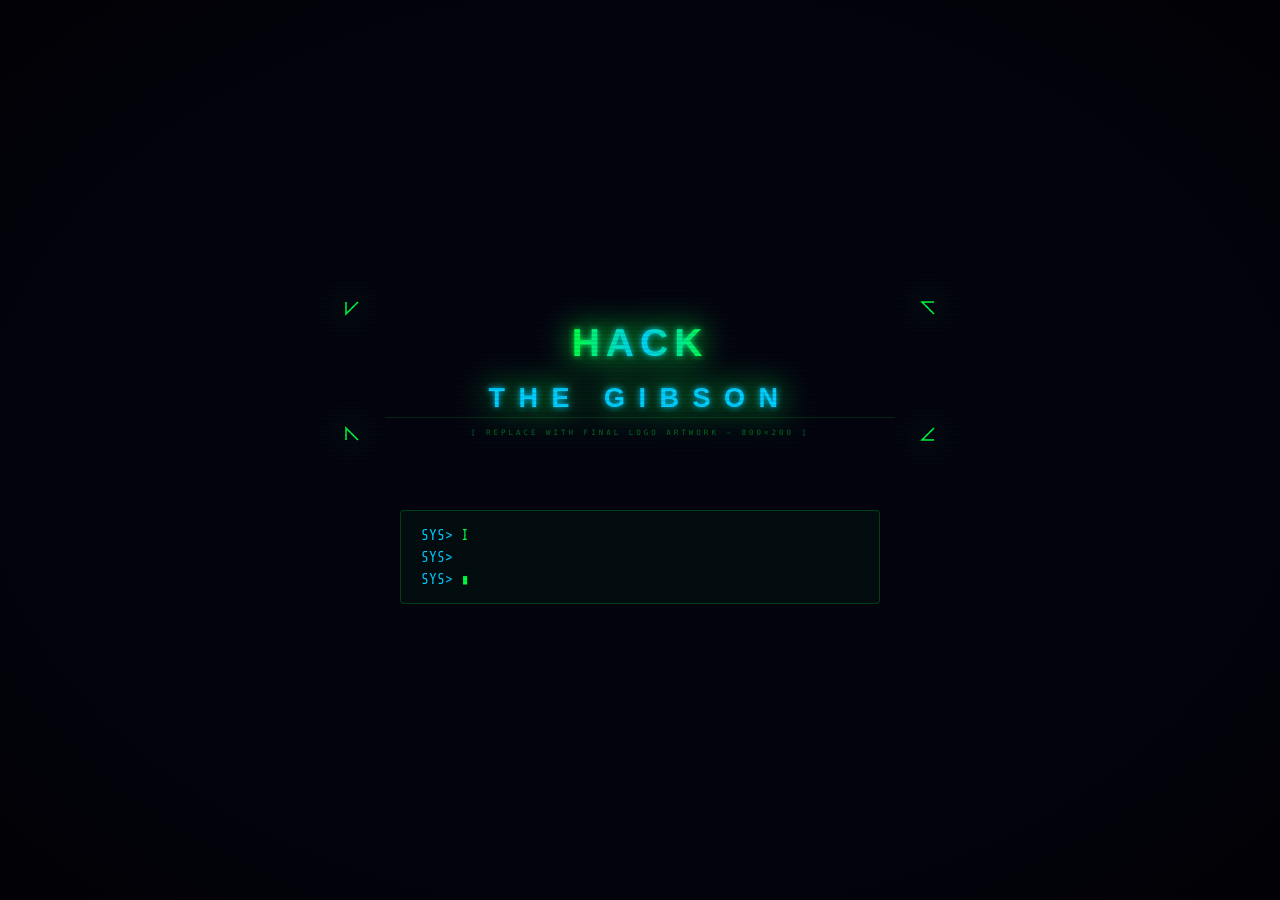
==== index.html @ fbbf71de "fix: add root index.html redirecting to frontend/" ====
<!DOCTYPE html>
<html lang="en">
<head>
  <meta charset="UTF-8" />
  <meta http-equiv="refresh" content="0; url=frontend/" />
  <title>Hackers Team</title>
</head>
<body>
  <p>Redirecting to <a href="frontend/">Hackers Team</a>…</p>
</body>
</html>
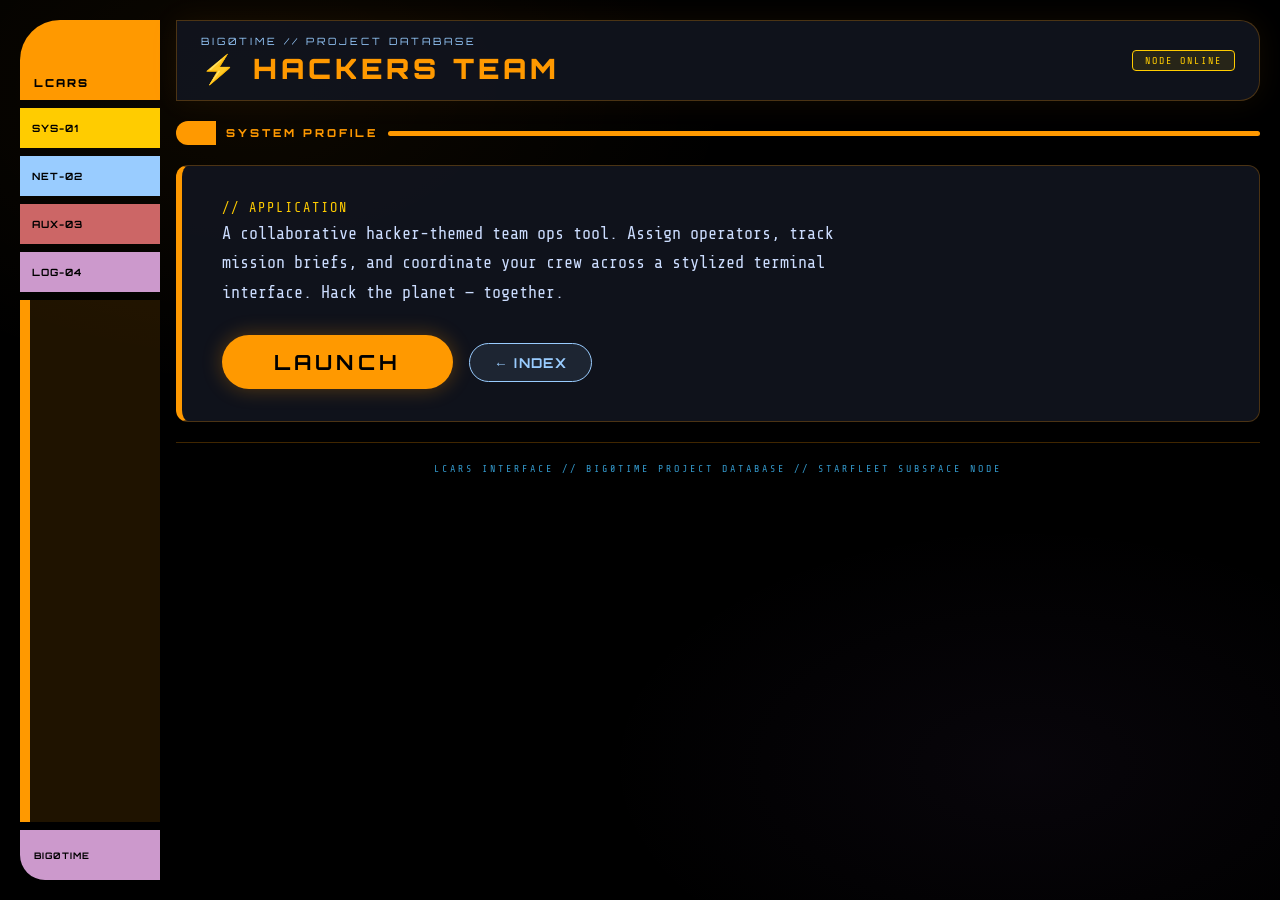
==== commit 2ea3378f: "Add LCARS landing page" ====
--- a/index.html
+++ b/index.html
@@ -2,10 +2,157 @@
 <html lang="en">
 <head>
   <meta charset="UTF-8" />
-  <meta http-equiv="refresh" content="0; url=frontend/" />
-  <title>Hackers Team</title>
+  <meta name="viewport" content="width=device-width, initial-scale=1.0" />
+  <title>HACKERS TEAM // LCARS</title>
+  <link rel="preconnect" href="https://fonts.googleapis.com">
+  <link rel="preconnect" href="https://fonts.gstatic.com" crossorigin>
+  <link href="https://fonts.googleapis.com/css2?family=Orbitron:wght@400;700;900&family=Share+Tech+Mono&display=swap" rel="stylesheet">
+  <style>
+    :root {
+      --bg: #000000;
+      --orange: #ff9900;
+      --amber: #ffcc00;
+      --blue: #99ccff;
+      --lavender: #cc99cc;
+      --red: #cc6666;
+      --teal: #3399cc;
+      --dim: rgba(18,22,32,0.85);
+      --border: rgba(255,153,0,0.25);
+    }
+    *, *::before, *::after { box-sizing: border-box; margin: 0; padding: 0; }
+    html, body { height: 100%; background: var(--bg); color: #fff; font-family: 'Share Tech Mono', monospace; overflow-x: hidden; }
+    body::before {
+      content: ''; position: fixed; inset: 0; pointer-events: none; z-index: 0;
+      background:
+        radial-gradient(ellipse 800px 500px at 20% 10%, rgba(255,153,0,0.05) 0%, transparent 60%),
+        radial-gradient(ellipse 700px 400px at 80% 85%, rgba(153,102,204,0.05) 0%, transparent 60%);
+    }
+    .frame {
+      display: grid;
+      grid-template-columns: 140px 1fr;
+      min-height: 100vh;
+      position: relative; z-index: 1;
+      padding: 20px;
+      gap: 16px;
+    }
+    /* SIDEBAR */
+    .sidebar { display: flex; flex-direction: column; gap: 8px; }
+    .elbow {
+      height: 80px; background: var(--orange); border-radius: 40px 0 0 0;
+      display: flex; align-items: flex-end; padding: 10px 14px;
+      font-family: 'Orbitron', sans-serif; font-weight: 900; font-size: 11px;
+      color: #000; letter-spacing: 2px;
+    }
+    .bar { height: 40px; display: flex; align-items: center; padding: 0 12px;
+      font-family: 'Orbitron', sans-serif; font-size: 10px; font-weight: 700;
+      letter-spacing: 1px; color: #000; }
+    .bar.amber { background: var(--amber); }
+    .bar.blue  { background: var(--blue); }
+    .bar.red   { background: var(--red); }
+    .bar.lavender { background: var(--lavender); }
+    .spacer { flex: 1; background: rgba(255,153,0,0.12); border-left: 10px solid var(--orange); min-height: 40px; }
+    .endcap { height: 50px; background: var(--lavender); border-radius: 0 0 0 25px;
+      display: flex; align-items: center; padding-left: 14px;
+      font-family: 'Orbitron', sans-serif; font-size: 9px; font-weight: 700;
+      color: #000; letter-spacing: 1px; }
+    /* MAIN */
+    .main { display: flex; flex-direction: column; gap: 20px; }
+    .top-bar {
+      background: var(--dim); border: 1px solid var(--border);
+      border-radius: 0 20px 20px 0; padding: 14px 24px;
+      display: flex; align-items: center; justify-content: space-between; flex-wrap: wrap; gap: 12px;
+      box-shadow: 0 0 30px rgba(255,153,0,0.07);
+    }
+    .sys-label { font-family: 'Orbitron', sans-serif; font-size: 10px; color: var(--blue); letter-spacing: 3px; text-transform: uppercase; margin-bottom: 4px; }
+    .title { font-family: 'Orbitron', sans-serif; font-size: 28px; font-weight: 900; color: var(--orange); letter-spacing: 4px; text-transform: uppercase; }
+    .badge { background: rgba(255,204,0,0.1); border: 1px solid var(--amber); color: var(--amber);
+      padding: 4px 12px; border-radius: 4px; font-size: 10px; letter-spacing: 2px; }
+    /* DIVIDER */
+    .divider { display: flex; align-items: center; gap: 10px; }
+    .div-pill { width: 40px; height: 24px; background: var(--orange); border-radius: 12px 0 0 12px; }
+    .div-label { font-family: 'Orbitron', sans-serif; font-size: 11px; font-weight: 800; color: var(--orange); letter-spacing: 3px; text-transform: uppercase; }
+    .div-bar { flex: 1; height: 5px; background: var(--orange); border-radius: 3px; }
+    /* CONTENT PANEL */
+    .panel {
+      background: var(--dim); border: 1px solid var(--border);
+      border-radius: 12px; border-left: 6px solid var(--orange);
+      padding: 32px 40px; display: flex; flex-direction: column; gap: 28px;
+    }
+    .description { color: #ccddff; font-size: 1.05rem; line-height: 1.75; max-width: 680px; }
+    .type-tag { display: inline-block; color: var(--amber); font-size: 0.85rem; letter-spacing: 2px; margin-bottom: 4px; }
+    /* LAUNCH BTN */
+    .launch-wrap { display: flex; gap: 16px; align-items: center; flex-wrap: wrap; }
+    .lcars-btn {
+      background: var(--orange); color: #000; border: none;
+      border-radius: 28px; padding: 14px 52px;
+      font-size: 1.3rem; font-family: 'Orbitron', sans-serif; font-weight: 700;
+      letter-spacing: 0.2em; cursor: pointer; text-decoration: none;
+      display: inline-block; text-transform: uppercase;
+      transition: background 0.2s, box-shadow 0.2s;
+      box-shadow: 0 0 20px rgba(255,153,0,0.3);
+    }
+    .lcars-btn:hover { background: var(--amber); box-shadow: 0 0 30px rgba(255,204,0,0.5); }
+    .back-btn {
+      background: rgba(153,204,255,0.1); color: var(--blue);
+      border: 1px solid var(--blue); border-radius: 20px; padding: 10px 24px;
+      font-size: 0.85rem; font-family: 'Orbitron', sans-serif; font-weight: 700;
+      letter-spacing: 0.1em; cursor: pointer; text-decoration: none;
+      display: inline-block; text-transform: uppercase;
+      transition: background 0.2s;
+    }
+    .back-btn:hover { background: var(--blue); color: #000; }
+    /* FOOTER */
+    footer { text-align: center; padding: 20px 0; color: var(--teal); font-size: 10px; letter-spacing: 3px; border-top: 1px solid var(--border); }
+    /* RESPONSIVE */
+    @media (max-width: 700px) {
+      .frame { grid-template-columns: 1fr; }
+      .sidebar { flex-direction: row; height: 50px; }
+      .elbow { border-radius: 20px 0 0 20px; width: 100px; height: 50px; font-size: 9px; }
+      .bar { height: 50px; flex: 1; }
+      .spacer { border-left: none; border-bottom: 6px solid var(--orange); min-height: 0; }
+      .endcap { border-radius: 0 20px 20px 0; height: 50px; }
+      .panel { padding: 20px; }
+      .title { font-size: 20px; }
+      .lcars-btn { padding: 12px 32px; font-size: 1.1rem; }
+    }
+  </style>
 </head>
 <body>
-  <p>Redirecting to <a href="frontend/">Hackers Team</a>…</p>
+  <div class="frame">
+    <aside class="sidebar">
+      <div class="elbow">LCARS</div>
+      <div class="bar amber">SYS-01</div>
+      <div class="bar blue">NET-02</div>
+      <div class="bar red">AUX-03</div>
+      <div class="bar lavender">LOG-04</div>
+      <div class="spacer"></div>
+      <div class="endcap">BIG0TIME</div>
+    </aside>
+    <main class="main">
+      <div class="top-bar">
+        <div>
+          <div class="sys-label">BIG0TIME // PROJECT DATABASE</div>
+          <div class="title">⚡ HACKERS TEAM</div>
+        </div>
+        <div class="badge">NODE ONLINE</div>
+      </div>
+      <div class="divider">
+        <div class="div-pill"></div>
+        <div class="div-label">SYSTEM PROFILE</div>
+        <div class="div-bar"></div>
+      </div>
+      <div class="panel">
+        <div>
+          <div class="type-tag">// APPLICATION</div>
+          <p class="description">A collaborative hacker-themed team ops tool. Assign operators, track mission briefs, and coordinate your crew across a stylized terminal interface. Hack the planet — together.</p>
+        </div>
+        <div class="launch-wrap">
+          <a href="frontend/" class="lcars-btn">LAUNCH</a>
+          <a href="https://polerix.github.io/big0time/" class="back-btn">← INDEX</a>
+        </div>
+      </div>
+      <footer>LCARS INTERFACE // BIG0TIME PROJECT DATABASE // STARFLEET SUBSPACE NODE</footer>
+    </main>
+  </div>
 </body>
-</html>
+</html>
